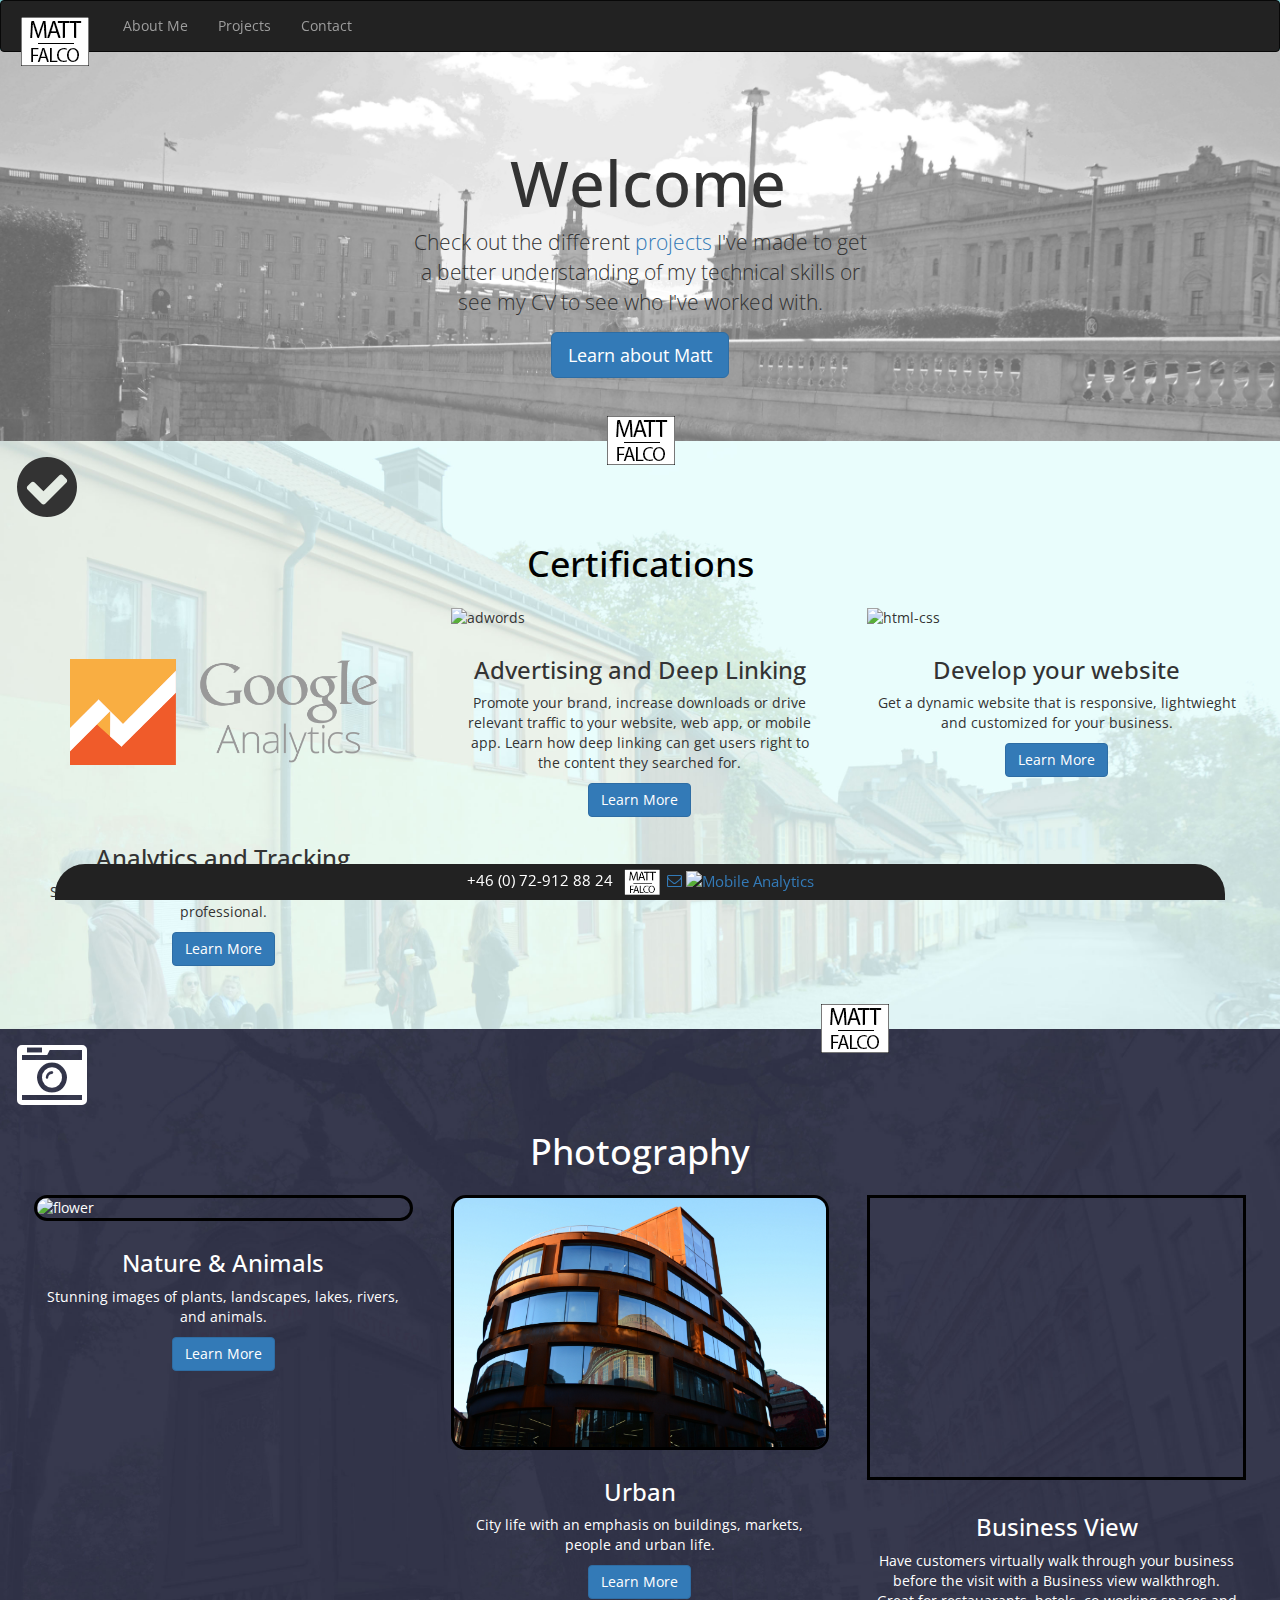
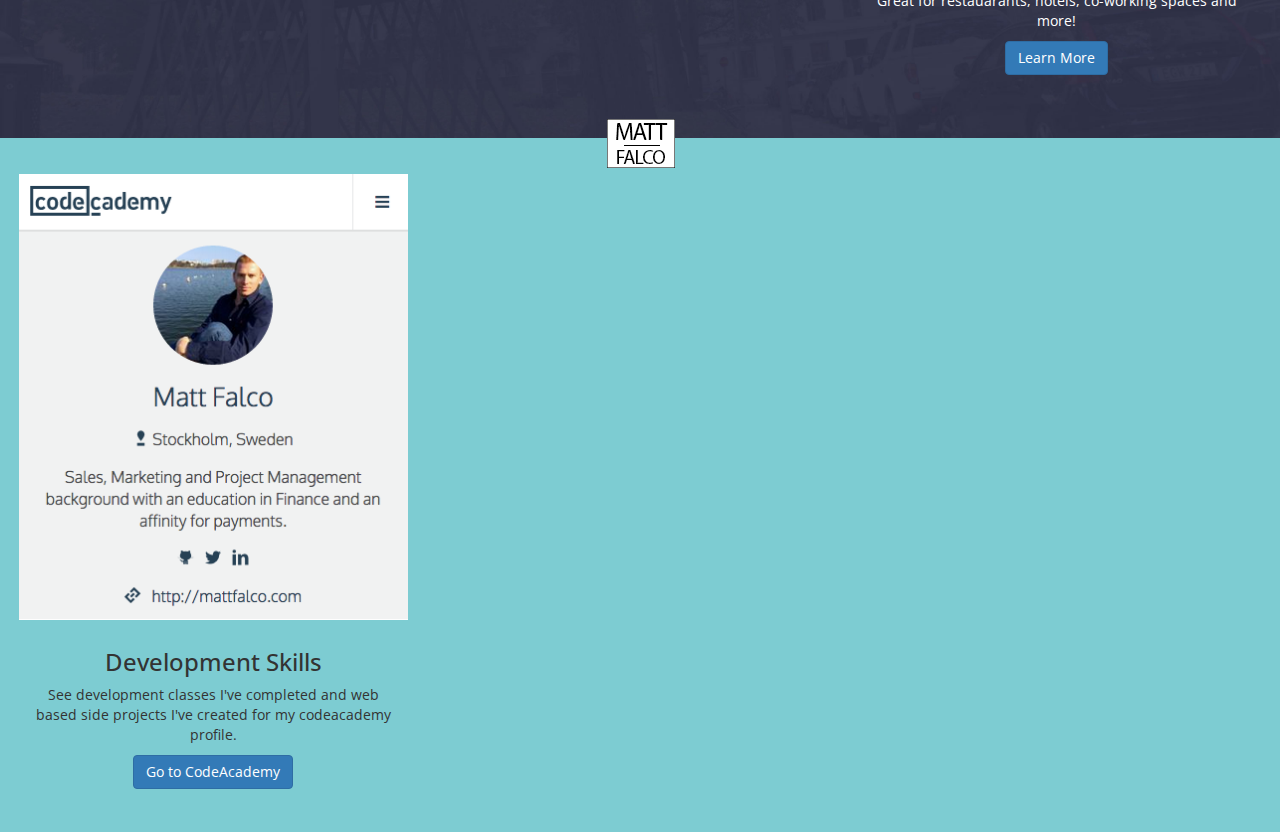
==== index.html @ 499f7dcd "footer test 1" ====
<!DOCTYPE html>
<html lang="en">
	<head>
		<title>Matt Falco</title>

		<!-- Additional Fonts Hosted by Google -->

		<link href='http://fonts.googleapis.com/css?family=Shadows+Into+Light|Exo|Open+Sans|Roboto+Slab|Pacifico|Amatic+SC' rel='stylesheet' type='text/css'>

		<!-- Define charset and add meta data -->

		<meta charset="UTF-8">
		<meta name="description" content="This is a technical CV that will display coding knowledge based on traditional CV design. HTML, Javascript and CSS. Other languages will be displayed in plain text code snippets.">
		<meta name="author" content="Matthew Falco">

		<!-- Set the Viewpoint -->

		<meta name="viewport" content="width=device-width, initial-scale=1">

		<!-- Link Stylesheet -->

		<link rel="stylesheet" type="text/css" href="bootstrap/css/bootstrap.min.css">
		<link rel="stylesheet" href="https://maxcdn.bootstrapcdn.com/font-awesome/4.4.0/css/font-awesome.min.css">
		
		<!-- Include Bootstrap -->

		<link rel="stylesheet" href="http://maxcdn.bootstrapcdn.com/bootstrap/3.3.5/css/bootstrap.min.css">
		  <script src="https://ajax.googleapis.com/ajax/libs/jquery/1.11.3/jquery.min.js"></script>
		  <script src="http://maxcdn.bootstrapcdn.com/bootstrap/3.3.5/js/bootstrap.min.js"></script>

		<!-- Favicon -->

			<!-- Touch Icons - iOS and Android 2.1+ 180x180 pixels in size. --> 

			<link rel="apple-touch-icon-precomposed" href="apple-touch-icon-precomposed.png">

			<!-- Firefox, Chrome, Safari, IE 11+ and Opera. 196x196 pixels in size. -->

			<link rel="icon" href="Favicon.png">

		<!-- Google Analytics Tracking Code -->

		<script>
		  (function(i,s,o,g,r,a,m){i['GoogleAnalyticsObject']=r;i[r]=i[r]||function(){
		  (i[r].q=i[r].q||[]).push(arguments)},i[r].l=1*new Date();a=s.createElement(o),
		  m=s.getElementsByTagName(o)[0];a.async=1;a.src=g;m.parentNode.insertBefore(a,m)
		  })(window,document,'script','//https://www.google-analytics.com/analytics.js','ga');

		  ga('create', 'UA-67696890-1', 'auto');
		  ga('send', 'pageview');

		</script>

		<!-- Mixpanel START-->

		<script type="text/javascript">(function(e,b){if(!b.__SV){var a,f,i,g;window.mixpanel=b;b._i=[];b.init=function(a,e,d){function f(b,h){var a=h.split(".");2==a.length&&(b=b[a[0]],h=a[1]);b[h]=function(){b.push([h].concat(Array.prototype.slice.call(arguments,0)))}}var c=b;"undefined"!==typeof d?c=b[d]=[]:d="mixpanel";c.people=c.people||[];c.toString=function(b){var a="mixpanel";"mixpanel"!==d&&(a+="."+d);b||(a+=" (stub)");return a};c.people.toString=function(){return c.toString(1)+".people (stub)"};i="disable time_event track track_pageview track_links track_forms register register_once alias unregister identify name_tag set_config people.set people.set_once people.increment people.append people.union people.track_charge people.clear_charges people.delete_user".split(" ");
			for(g=0;g<i.length;g++)f(c,i[g]);b._i.push([a,e,d])};b.__SV=1.2;a=e.createElement("script");a.type="text/javascript";a.async=!0;a.src="undefined"!==typeof MIXPANEL_CUSTOM_LIB_URL?MIXPANEL_CUSTOM_LIB_URL:"file:"===e.location.protocol&&"//cdn.mxpnl.com/libs/mixpanel-2-latest.min.js".match(/^\/\//)?"https://cdn.mxpnl.com/libs/mixpanel-2-latest.min.js":"//cdn.mxpnl.com/libs/mixpanel-2-latest.min.js";f=e.getElementsByTagName("script")[0];f.parentNode.insertBefore(a,f)}})(document,window.mixpanel||[]);
			mixpanel.init("171fd3b0bfea1e87ad7a6b419aac3781");</script>
		<!-- Mixpanel END -->

		<!-- Additional CSS -->
		
		<style>
			html{
				width: 100%;
				height: 100%;
			}
			body{
				padding-top: 50px;
				padding-bottom: 50px;
				width: 100%;
				height: 100%;
				background-color: #7dccd2;
				font-family: "Open Sans", Arial, serif;
				font-weight: 400;

				/*display: flex;
  				display: -webkit-flex;
  				flex-direction: column;

  				-webkit-flex-direction: column;
  				justify-content: center;
 				 -webkit-justify-content: center;
  				align-items: center;
 				 -webkit-align-items: center; */

 				display: inline-block;
 			}
 			div.cv{
 				text-align: left;
 				padding: 15px;
 				max-width: 600px;
 				
 			}
 			div.row{
 				display: inline;

 			}
 			.logo{
 				width: 150px; 
 				padding-left: 10px; 
 				margin-bottom: 5px;
 			}
			div.jumbotron{
				text-align: center;
				background-color: transparent;
				max-width: 600px;
				margin: auto;
				margin-top: 30px;

			}
			div.thumbnail{
				background: transparent;
				border: transparent;
			}
			.navbar-default{
				background-color: transparent;
			}
			.navbar-collapse{
				text-align: center;
			}
			#twitter{
				padding: 15px;
				max-width: 500px;
				text-align: center;
 				margin: auto;
			}
			.navbar-brand{
				left: 0px;

			}
			#certifications{
				background: url("CV Assets/town.jpg");
				background-repeat: no-repeat;
				
				background-attachment: ;
				background-size: cover;
			}
			#photography{
				background: url("CV Assets/booth.jpg");
				background-repeat: no-repeat;
				color: white;
				background-attachment: ;
				background-size: cover;
			}
			#cover{
				background: url("CV Assets/bridge2.jpg");
				background-repeat: no-repeat;
				background-position: center center;
				background-attachment: fixed;
				background-size: cover;
			}
			.staple{
				margin-top: -28px;
				display: block;
				margin-left: auto;
				margin-right: auto;
			}
			.staplediv{
				display: block;
				border: 2px transparent solid;
			}
			.photos{
				border: 3px solid black;
				border-radius: 15px;
			}
			#cornericon{
				padding-left: 15px;
				padding-top: 15px;
			}
			#footer{
				background-color: transparent; 
				border: transparent;
                font-size: 15px;
                text-align: center; 
                width: 100%;
                margin: auto;
                margin-top: 5px;
                display: block;
                min-height: 30px;
			}
		</style>

	</head>

	<body>

		<!-- Insert Header HTML -->
		<header class="navbar-fixed-top navbar-default">
			<nav class="navbar navbar-inverse">
			  	<div class="container-fluid">
			    	<!-- Brand and toggle get grouped for better mobile display -->
				    <div class="navbar-header">
						<button type="button" class="navbar-toggle collapsed" data-toggle="collapse" data-target="#bs-example-navbar-collapse-1" aria-expanded="false">
						<span class="sr-only">Toggle navigation</span>
						<span class="icon-bar"></span>
						<span class="icon-bar"></span>
						<span class="icon-bar"></span>
						</button>
				      	<a class="navbar-brand" href="/"><img alt="Brand" src="Logo.png"></a>
				    </div>

				    <!-- Collect the nav links, forms, and other content for toggling -->
				    <div class="collapse navbar-collapse" id="bs-example-navbar-collapse-1">
				      <ul class="nav navbar-nav">
				      	<li><a href="/aboutme">About Me</a></li>
				        <li><a href="/projects">Projects</a></li>

				        <!--li class="dropdown">
				          <a href="#" class="dropdown-toggle" data-toggle="dropdown" role="button" aria-haspopup="true" aria-expanded="false">Products <span class="caret"></span></a>
				          <ul class="dropdown-menu">
				            <li><a href="#">Web Design</a></li>
				            <li><a href="#">Photography</a></li>
				            <li><a href="#">Adwords & Analytics</a></li>
				          </ul>
				        </li> -->

				        <li><a href="/contact">Contact</a></li>
				      </ul>
				    </div><!-- /.navbar-collapse -->
			  	</div><!-- /.container-fluid -->
			</nav>	
		</header>
		<!-- Cover START -->
		<div id="cover">
			<div style="margin-right: 15px; margin-left: 15px" class="container-fluid">
				<div class="jumbotron">
				  <h1 style="text-align: center; margin-left: 15px;, margin-right: 15px;">Welcome</h1>
				  <div style="text-align: center margin-left: 10px;, margin-right: 10px;"><p style="text-align: center; margin-left: 10px; margin-right: 10px;">Check out the different <a href="projects">projects</a> I've made to get a better understanding of my technical skills or see my CV to see who I've worked with.</p></div>
				  <p style="margin-left: 20px; margin-right: 20px"><a class="btn btn-primary btn-lg" href="/aboutme" role="button">Learn about Matt</a></p>
				</div>
			</div>
		</div>
		<!-- Cover END -->

		<!-- Cerfitications START -->

		<div id="certifications">
			<div class="staplediv"><img class="staple" alt="staple" src="Logo.png"><i id="cornericon" class="staple fa fa-check-circle fa-5x"></i></div>
		<h1 style="margin: auto; padding-top: 20px; text-align: center; color: black;">Certifications</h1>
		<div class="container-fluid">
			<div class="row">
			  <div class="col-md-4">
			    <div class="thumbnail">
			      <img src="CV Assets/analytics.png" alt="analytics">
			      <div class="caption">
			        <h3 style="text-align: center;">Analytics and Tracking</h3>
			        <p style="text-align: center;">See how your business can benefit from an analytic professional. </p>
			        <p style="text-align: center;"><a href="/contact" class="btn btn-primary" role="button">Learn More</a></p>
			      </div>
			    </div>
			  </div>
			  <div class="col-md-4">
			    <div class="thumbnail">
			      <img src="CV Assets/adwords.png" alt="adwords">
			      <div class="caption">
			        <h3 style="text-align: center;">Advertising and Deep Linking</h3>
			        <p style="text-align: center;">Promote your brand, increase downloads or drive relevant traffic to your website, web app, or mobile app. Learn how deep linking can get users right to the content they searched for.</p>
			        <p style="text-align: center;"><a href="/contact" class="btn btn-primary" role="button">Learn More</a></p>
			      </div>
			    </div>
			  </div>
			   <div class="col-md-4">
			    <div class="thumbnail">
			      <img src="CV Assets/html-css.png" alt="html-css">
			      <div class="caption">
			        <h3 style="text-align: center;">Develop your website</h3>
			        <p style="text-align: center;">Get a dynamic website that is responsive, lightwieght and customized for your business.</p>
			        <p style="text-align: center;"><a href="/contact" class="btn btn-primary" role="button">Learn More</a></p>
			      </div>
			    </div>
			  </div>

			</div>
		</div>
		</div> <!--Certifications END -->

		<!-- Photography START -->

		<div id="photography">
			<div class="staplediv"><img class="staple" alt="staple" src="Logo.png"><i id="cornericon" class="staple fa fa-camera-retro fa-5x"></i></div>
		<h1 style="margin: auto; padding-top: 20px; text-align: center;">Photography</h1>
		<div class="container-fluid">
			<div class="row">
			  <div class="col-md-4">
			    <div class="thumbnail">
			      <img class="photos" src="CV Assets/flower.JPG" alt="flower">
			      <div style="color: white" class="caption">
			        <h3 style="text-align: center;">Nature & Animals</h3>
			        <p style="text-align: center;">Stunning images of plants, landscapes, lakes, rivers, and animals.</p>
			        <p style="text-align: center;"><a href="/contact" class="btn btn-primary" role="button">Learn More</a></p>
			      </div>
			    </div>
			  </div>
			  <div class="col-md-4">
			    <div class="thumbnail">
			      <img class="photos" src="CV Assets/building.jpg" alt="adwords">
			      <div style="color: white" class="caption">
			        <h3 style="text-align: center;">Urban</h3>
			        <p style="text-align: center;">City life with an emphasis on buildings, markets, people and urban life.</p>
			        <p style="text-align: center;"><a href="/contact" class="btn btn-primary" role="button">Learn More</a></p>
			      </div>
			    </div>
			  </div>
			   <div class="col-md-4">
			    <div class="thumbnail">
					<iframe src="https://www.google.com/maps/embed?pb=!1m0!3m2!1sen!2sus!4v1444138960057!6m8!1m7!1srR8mp3c5XZoAAAAGOphoBg!2m2!1d37.7721156146719!2d-122.4320004581325!3f237.30982856363988!4f47.09499926681087!5f0.7820865974627469" width="100%" height="285px" frameborder="0" style="border: 3px solid black;" allowfullscreen></iframe>
					
			      <div style="color: white" class="caption">
			        <h3 style="text-align: center;">Business View</h3>
			        <p style="text-align: center;">Have customers virtually walk through your business before the visit with a Business view walkthrogh. Great for restauarants, hotels, co-working spaces and more!</p>
			        <p style="text-align: center;"><a href="/contact" class="btn btn-primary" role="button">Learn More</a></p>
			      </div>
			    </div>
			  </div>

			</div>
		</div>
		</div> <!--Photography END -->

		<div class="staplediv"><img class="staple" alt="staple" src="Logo.png"></div>

		<!-- Skills Start -->
		<div id="skills">
						  <div class="col-md-4">
			    <div class="thumbnail">
			      <img src="CV Assets/codeacademy.png" alt="codeacademy">
			      <div class="caption">
			        <h3 style="text-align: center;">Development Skills</h3>
			        <p style="text-align: center;">See development classes I've completed and web based side projects I've created for my codeacademy profile. </p>
			        <p style="text-align: center;"><a href="https://www.codecademy.com/Gingerjoo" class="btn btn-primary" role="button">Go to CodeAcademy</a></p>
			      </div>
			    </div>
			  </div>
		</div>

		<!-- Footer START -->

	    <nav id="footer" class="navbar navbar-default navbar-fixed-bottom">
	        <div style="background: #222222; border-top-left-radius:2em; border-top-right-radius:2em;" class="container">
	            <div><span style="color: white;">+46 (0) 72-912 88 24 </span><img  class="img-rounded" width="50" hieght="50" style="padding: 5px;" src="Logo.png"><a href="mailto: matt@mattfalco.com"><i class="fa fa-envelope-o"></i></a>

	            <a style="right: 10px;" href="https://mixpanel.com/f/partner"><img src="//cdn.mxpnl.com/site_media/images/partner/badge_light.png" alt="Mobile Analytics" /></a>
	        	</div>
	        	
	        </div>
    	</nav>

    	<!-- Footer END -->

	</body>
</html>
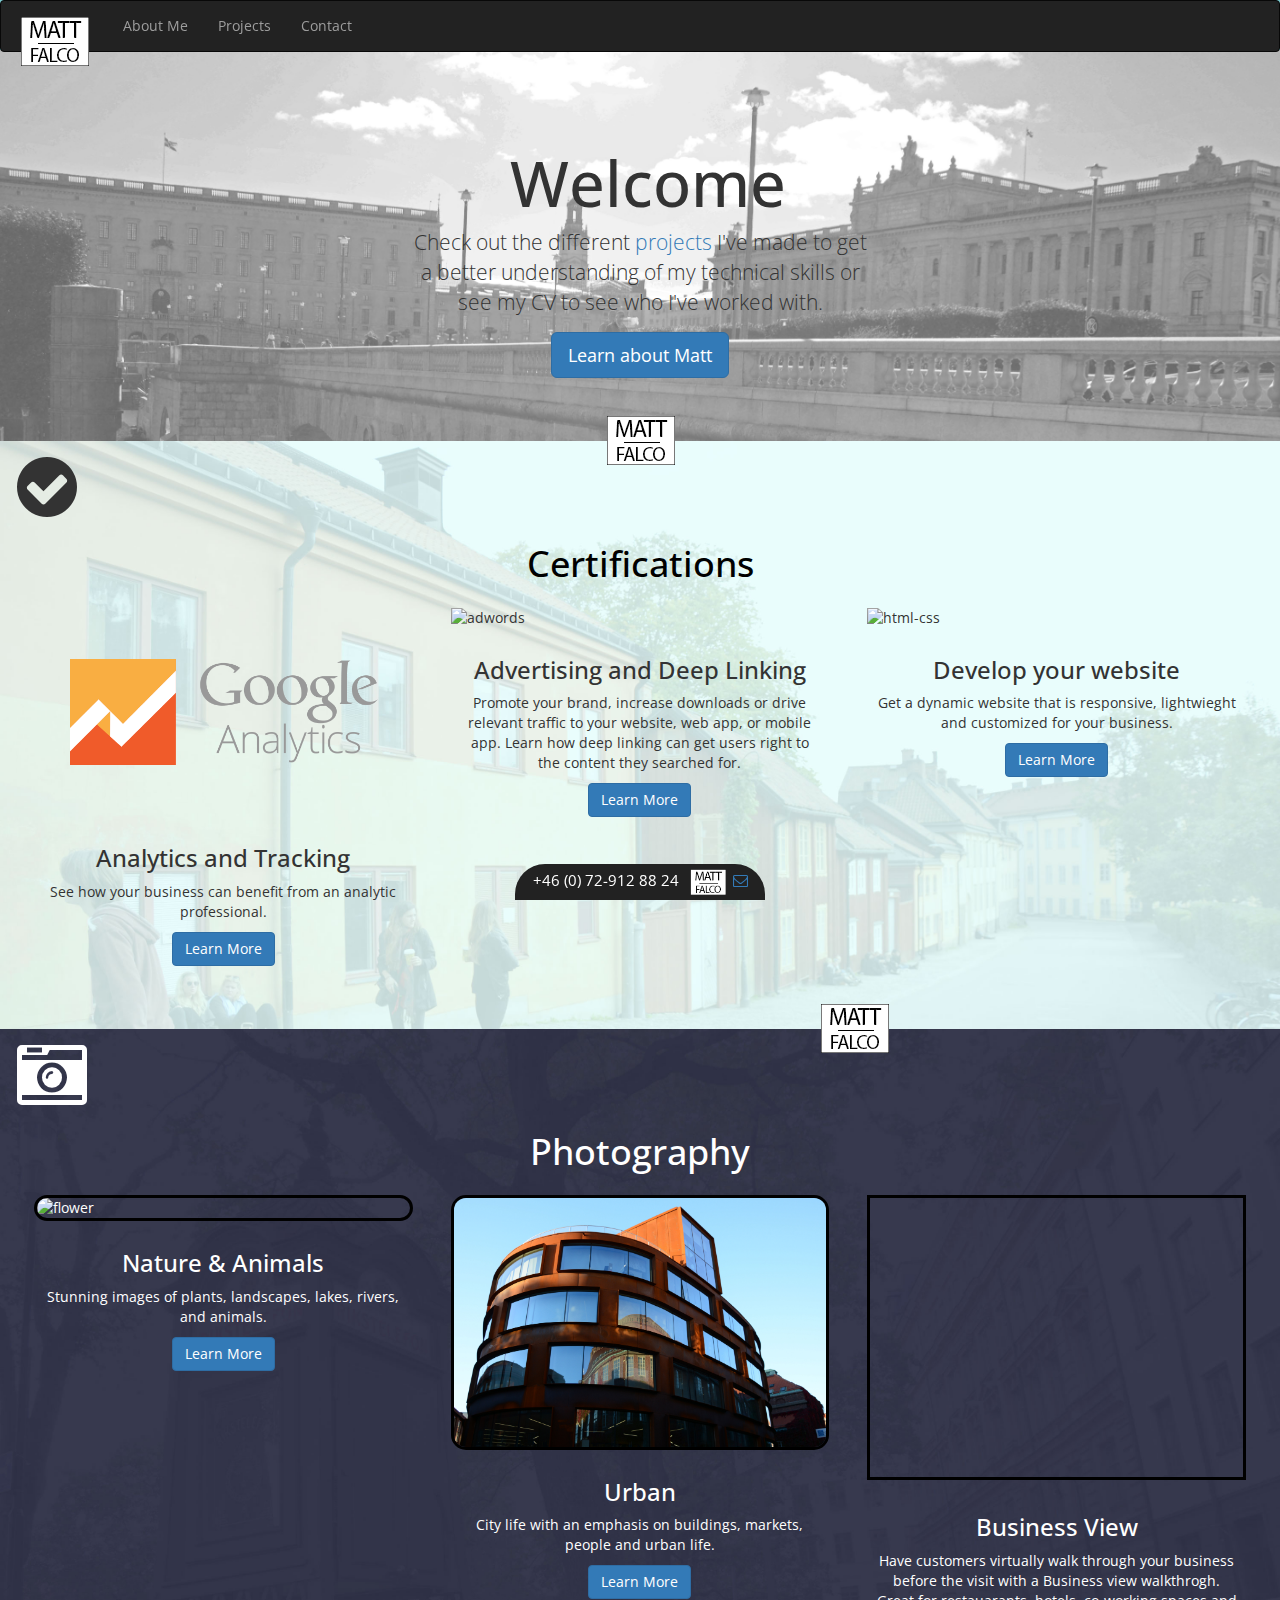
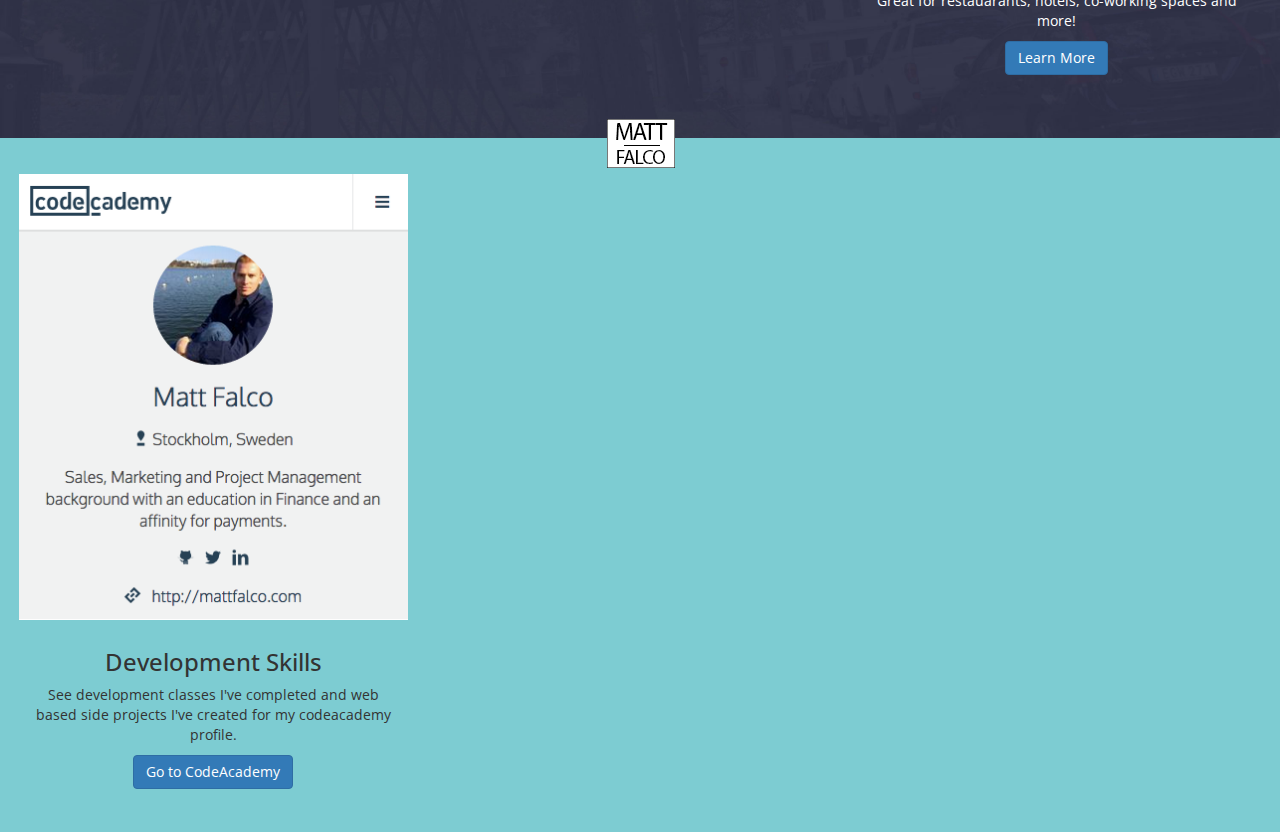
==== commit a8c7da77: "footer test 2 remove mixpanel" ====
--- a/index.html
+++ b/index.html
@@ -178,6 +178,8 @@
                 margin-top: 5px;
                 display: block;
                 min-height: 30px;
+
+                bottom: 0px;
 			}
 		</style>
 
@@ -337,10 +339,11 @@
 		<!-- Footer START -->
 
 	    <nav id="footer" class="navbar navbar-default navbar-fixed-bottom">
-	        <div style="background: #222222; border-top-left-radius:2em; border-top-right-radius:2em;" class="container">
-	            <div><span style="color: white;">+46 (0) 72-912 88 24 </span><img  class="img-rounded" width="50" hieght="50" style="padding: 5px;" src="Logo.png"><a href="mailto: matt@mattfalco.com"><i class="fa fa-envelope-o"></i></a>
-
-	            <a style="right: 10px;" href="https://mixpanel.com/f/partner"><img src="//cdn.mxpnl.com/site_media/images/partner/badge_light.png" alt="Mobile Analytics" /></a>
+	        <div class="container">
+	        	<div style="width: 250px; margin: auto; background: #222222; border-top-left-radius:2em; border-top-right-radius: 2em;">
+		            <span style="color: white;">+46 (0) 72-912 88 24 </span><img  class="img-rounded" width="50" hieght="50" style="padding: 5px;" src="Logo.png"><a href="mailto: matt@mattfalco.com"><i class="fa fa-envelope-o"></i></a>
+
+		            <!-- <a style="right: 10px; " href="https://mixpanel.com/f/partner"><img style="min-height: 25px;" src="//cdn.mxpnl.com/site_media/images/partner/badge_light.png" alt="Mobile Analytics" /></a> -->
 	        	</div>
 	        	
 	        </div>
